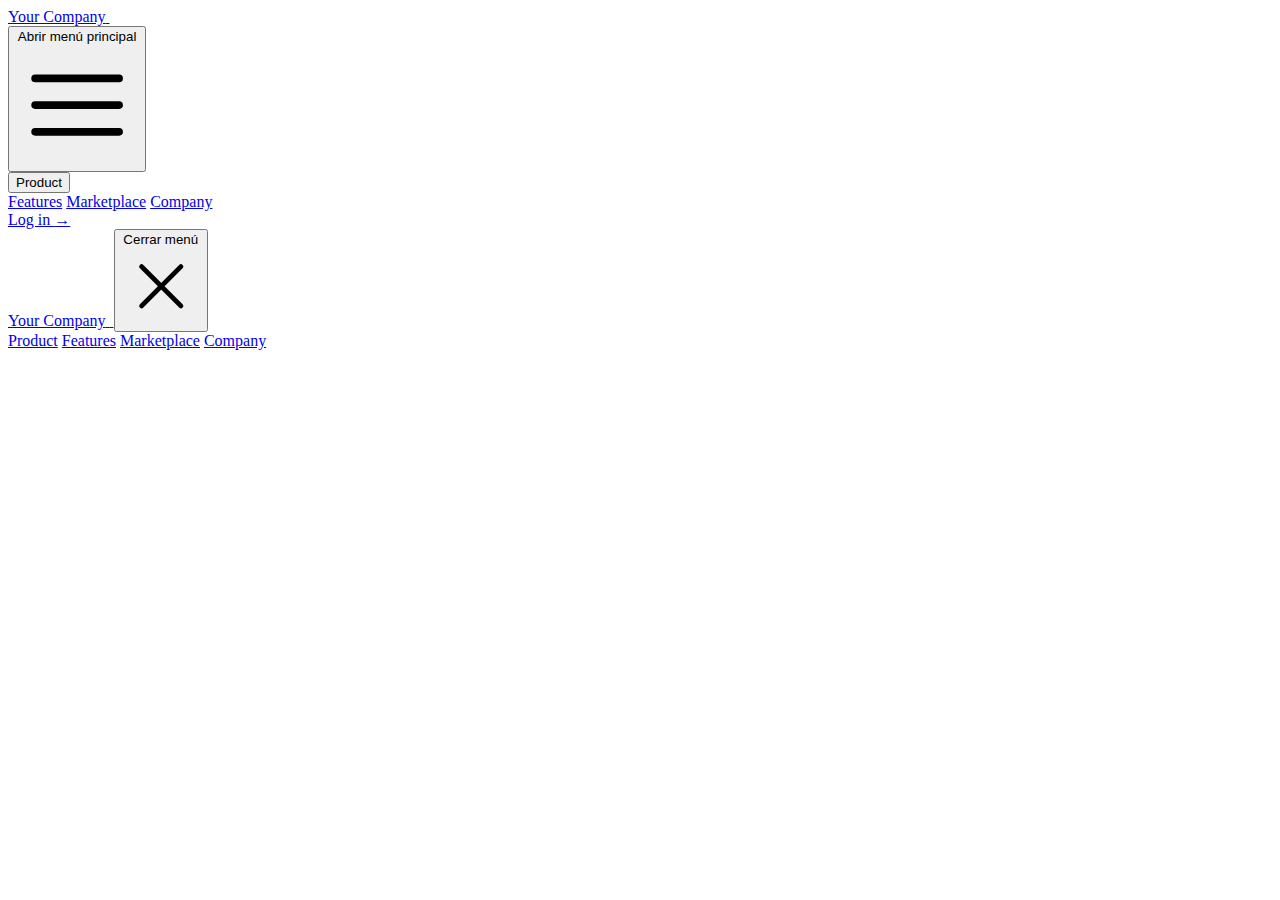
==== index.html @ a71a7aae "Create index.html" ====
<!DOCTYPE html>
<html lang="es">
<head>
    <meta charset="UTF-8">
    <meta name="viewport" content="width=device-width, initial-scale=1.0">
    <title>Store | Jrafa</title>
    <link rel="icon" type="image/png" sizes="16x16" href="/assents/img/favicon-16x16.png">
    <link rel="stylesheet" href="https://cdnjs.cloudflare.com/ajax/libs/flowbite/2.3.0/flowbite.min.css">
    <script src="assents/js/main.js"></script>
    <script src="assents/js/Component.js"></script>
    <link rel="stylesheet" href="/assents/css/style.css">
    <link rel="stylesheet" href="https://rsms.me/inter/inter.css">
    <script src="https://cdnjs.cloudflare.com/ajax/libs/flowbite/2.3.0/flowbite.min.js"></script>
    <script src="https://kit.fontawesome.com/333172d0f1.js" crossorigin="anonymous"></script>
    <link href="https://cdn.jsdelivr.net/npm/tailwindcss@2.2.19/dist/tailwind.min.css" rel="stylesheet">
</head>
<body class="bg-gray-100">
    <header class="bg-white">
        <nav class="mx-auto flex max-w-7xl items-center justify-between p-6 lg:px-8" aria-label="Global">
            <div class="flex lg:flex-1">
                <a href="#" class="-m-1.5 p-1.5">
                    <span class="sr-only">Your Company</span>
                    <img class="h-8 w-auto" src="https://tailwindui.com/img/logos/mark.svg?color=indigo&shade=600" alt="">
                </a>
            </div>
            <!-- Botón para abrir menú en móvil -->
            <div class="flex lg:hidden">
                <button id="mobile-menu-button" type="button" class="-m-2.5 inline-flex items-center justify-center rounded-md p-2.5 text-gray-700">
                    <span class="sr-only">Abrir menú principal</span>
                    <svg class="h-6 w-6" fill="none" viewBox="0 0 24 24" stroke-width="1.5" stroke="currentColor" aria-hidden="true">
                        <path stroke-linecap="round" stroke-linejoin="round" d="M3.75 6.75h16.5M3.75 12h16.5m-16.5 5.25h16.5" />
                    </svg>
                </button>
            </div>
            <!-- Menú de navegación principal en escritorio -->
            <div class="hidden lg:flex lg:gap-x-12">
                <div class="relative">
                    <button type="button" class="flex items-center gap-x-1 text-sm font-semibold leading-6 text-gray-900" aria-expanded="false">
                        Product
                    </button>
                </div>
                <a href="#" class="text-sm font-semibold leading-6 text-gray-900">Features</a>
                <a href="#" class="text-sm font-semibold leading-6 text-gray-900">Marketplace</a>
                <a href="#" class="text-sm font-semibold leading-6 text-gray-900">Company</a>
            </div>
            <div class="hidden lg:flex lg:flex-1 lg:justify-end">
                <a href="#" class="text-sm font-semibold leading-6 text-gray-900">Log in <span aria-hidden="true">&rarr;</span></a>
            </div>
        </nav>
        <!-- Menú móvil, se muestra/oculta basado en el estado del botón -->
        <div id="mobile-menu" class="hidden lg:hidden fixed inset-y-0 right-0 z-10 w-full overflow-y-auto bg-white px-6 py-6 sm:max-w-sm sm:ring-1 sm:ring-gray-900/10">
            <div class="flex items-center justify-between">
                <a href="#" class="-m-1.5 p-1.5">
                    <span class="sr-only">Your Company</span>
                    <img class="h-8 w-auto" src="https://tailwindui.com/img/logos/mark.svg?color=indigo&shade=600" alt="">
                </a>
                <button id="close-mobile-menu" type="button" class="-m-2.5 rounded-md p-2.5 text-gray-700">
                    <span class="sr-only">Cerrar menú</span>
                    <svg class="h-6 w-6" fill="none" viewBox="0 0 24 24" stroke-width="1.5" stroke="currentColor" aria-hidden="true">
                        <path stroke-linecap="round" stroke-linejoin="round" d="M6 18L18 6M6 6l12 12" />
                    </svg>
                </button>
            </div>
            <div class="mt-6">
                <a href="#" class="block text-lg font-semibold leading-6 text-gray-900 mb-4">Product</a>
                <a href="#" class="block text-lg font-semibold leading-6 text-gray-900 mb-4">Features</a>
                <a href="#" class="block text-lg font-semibold leading-6 text-gray-900 mb-4">Marketplace</a>
                <a href="#" class="block text-lg font-semibold leading-6 text-gray-900">Company</a>
            </div>
        </div>
    </header>

    <script>
        // Abrir menú móvil
        document.getElementById('mobile-menu-button').addEventListener('click', function () {
            document.getElementById('mobile-menu').classList.remove('hidden');
        });

        // Cerrar menú móvil
        document.getElementById('close-mobile-menu').addEventListener('click', function () {
            document.getElementById('mobile-menu').classList.add('hidden');
        });
    </script>
</body>
</html>
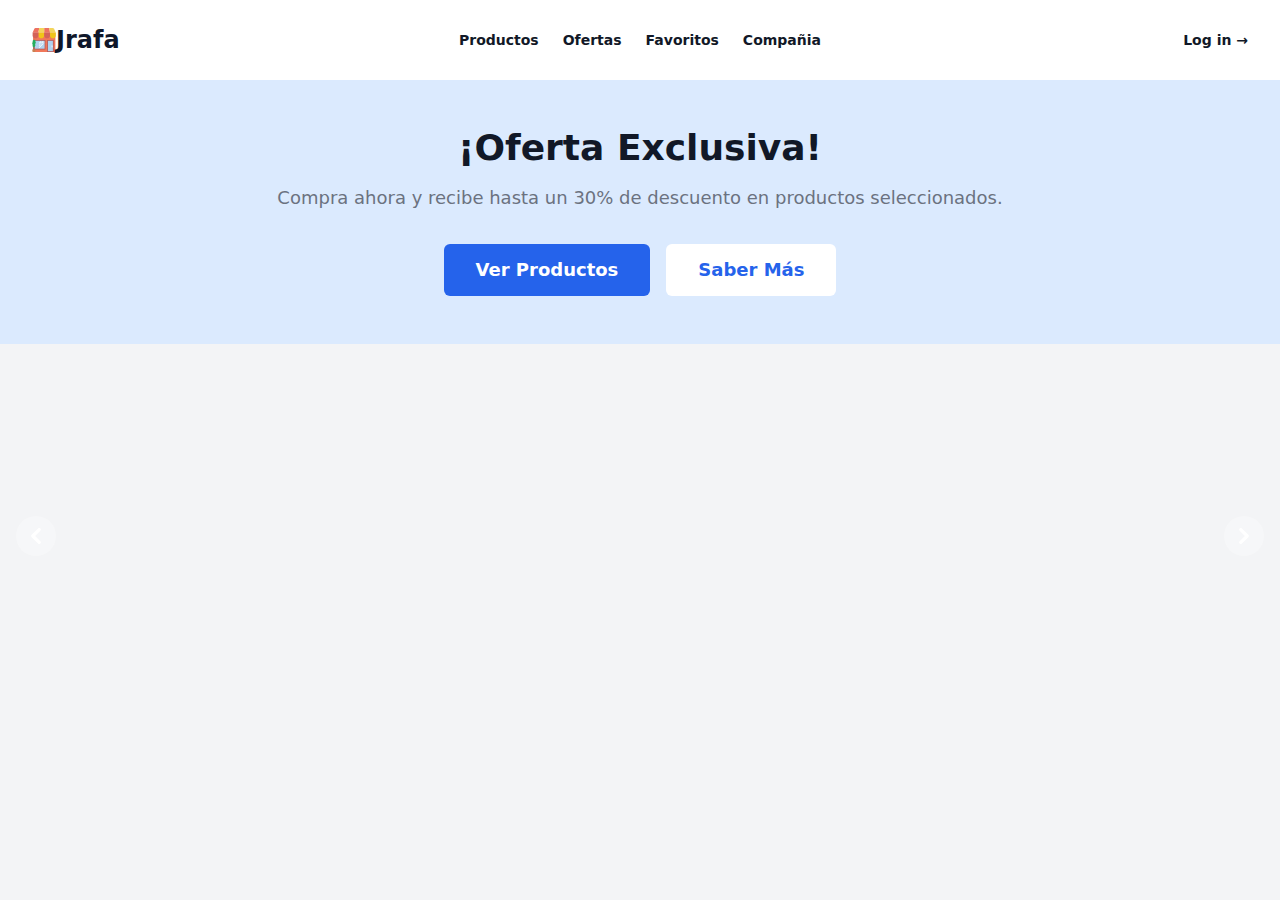
==== commit 72872489: "updated" ====
--- a/index.html
+++ b/index.html
@@ -15,61 +15,123 @@
     <link href="https://cdn.jsdelivr.net/npm/tailwindcss@2.2.19/dist/tailwind.min.css" rel="stylesheet">
 </head>
 <body class="bg-gray-100">
-    <header class="bg-white">
+    <!-- Header -->
+    <header class="bg-white shadow">
         <nav class="mx-auto flex max-w-7xl items-center justify-between p-6 lg:px-8" aria-label="Global">
-            <div class="flex lg:flex-1">
-                <a href="#" class="-m-1.5 p-1.5">
-                    <span class="sr-only">Your Company</span>
-                    <img class="h-8 w-auto" src="https://tailwindui.com/img/logos/mark.svg?color=indigo&shade=600" alt="">
+            <div class="flex items-center space-x-2 lg:flex-1">
+                <a class="flex items-center text-slate-900" href="/">
+                    <img class="h-6 w-auto" src="/assents/img/store-svgrepo-com.svg" alt="Logo">
+                    <h1 class="flex items-center text-2xl font-extrabold dark:text-white">Jrafa</h1>
                 </a>
             </div>
+
             <!-- Botón para abrir menú en móvil -->
             <div class="flex lg:hidden">
-                <button id="mobile-menu-button" type="button" class="-m-2.5 inline-flex items-center justify-center rounded-md p-2.5 text-gray-700">
-                    <span class="sr-only">Abrir menú principal</span>
-                    <svg class="h-6 w-6" fill="none" viewBox="0 0 24 24" stroke-width="1.5" stroke="currentColor" aria-hidden="true">
-                        <path stroke-linecap="round" stroke-linejoin="round" d="M3.75 6.75h16.5M3.75 12h16.5m-16.5 5.25h16.5" />
+                <button id="mobile-menu-button" type="button" class="inline-flex items-center justify-center rounded-md p-2.5 text-gray-700">
+                    <span class="sr-only">Abrir menú</span>
+                    <svg class="h-6 w-6" fill="none" viewBox="0 0 24 24" stroke="currentColor" stroke-width="2">
+                        <path stroke-linecap="round" stroke-linejoin="round" d="M4 6h16M4 12h16M4 18h16" />
                     </svg>
                 </button>
             </div>
-            <!-- Menú de navegación principal en escritorio -->
-            <div class="hidden lg:flex lg:gap-x-12">
-                <div class="relative">
-                    <button type="button" class="flex items-center gap-x-1 text-sm font-semibold leading-6 text-gray-900" aria-expanded="false">
-                        Product
-                    </button>
-                </div>
-                <a href="#" class="text-sm font-semibold leading-6 text-gray-900">Features</a>
-                <a href="#" class="text-sm font-semibold leading-6 text-gray-900">Marketplace</a>
-                <a href="#" class="text-sm font-semibold leading-6 text-gray-900">Company</a>
+
+            <!-- Desktop Navigation -->
+            <div class="hidden lg:flex lg:gap-x-6">
+                <a href="Productos.html" class="text-sm font-semibold leading-6 text-gray-900">Productos</a>
+                <a href="#" class="text-sm font-semibold leading-6 text-gray-900">Ofertas</a>
+                <a href="#" class="text-sm font-semibold leading-6 text-gray-900">Favoritos</a>
+                <a href="#" class="text-sm font-semibold leading-6 text-gray-900">Compañia</a>
             </div>
             <div class="hidden lg:flex lg:flex-1 lg:justify-end">
                 <a href="#" class="text-sm font-semibold leading-6 text-gray-900">Log in <span aria-hidden="true">&rarr;</span></a>
             </div>
         </nav>
-        <!-- Menú móvil, se muestra/oculta basado en el estado del botón -->
+
+        <!-- Mobile Menu -->
         <div id="mobile-menu" class="hidden lg:hidden fixed inset-y-0 right-0 z-10 w-full overflow-y-auto bg-white px-6 py-6 sm:max-w-sm sm:ring-1 sm:ring-gray-900/10">
             <div class="flex items-center justify-between">
                 <a href="#" class="-m-1.5 p-1.5">
-                    <span class="sr-only">Your Company</span>
-                    <img class="h-8 w-auto" src="https://tailwindui.com/img/logos/mark.svg?color=indigo&shade=600" alt="">
+                    <span class="sr-only">Jrafa</span>
+                    <img class="h-8 w-auto" src="/assents/img/store-svgrepo-com.svg" alt="Logo">
                 </a>
                 <button id="close-mobile-menu" type="button" class="-m-2.5 rounded-md p-2.5 text-gray-700">
                     <span class="sr-only">Cerrar menú</span>
-                    <svg class="h-6 w-6" fill="none" viewBox="0 0 24 24" stroke-width="1.5" stroke="currentColor" aria-hidden="true">
+                    <svg class="h-6 w-6" fill="none" viewBox="0 0 24 24" stroke="currentColor" stroke-width="2">
                         <path stroke-linecap="round" stroke-linejoin="round" d="M6 18L18 6M6 6l12 12" />
                     </svg>
                 </button>
             </div>
             <div class="mt-6">
-                <a href="#" class="block text-lg font-semibold leading-6 text-gray-900 mb-4">Product</a>
-                <a href="#" class="block text-lg font-semibold leading-6 text-gray-900 mb-4">Features</a>
-                <a href="#" class="block text-lg font-semibold leading-6 text-gray-900 mb-4">Marketplace</a>
-                <a href="#" class="block text-lg font-semibold leading-6 text-gray-900">Company</a>
+                <a href="#" class="block text-lg font-semibold leading-6 text-gray-900 mb-4">Productos</a>
+                <a href="#" class="block text-lg font-semibold leading-6 text-gray-900 mb-4">Ofertas</a>
+                <a href="#" class="block text-lg font-semibold leading-6 text-gray-900 mb-4">Favoritos</a>
+                <a href="#" class="block text-lg font-semibold leading-6 text-gray-900">Compañia</a>
             </div>
         </div>
     </header>
 
+    <!-- Banner Section -->
+    <section class="bg-blue-100 py-12">
+        <div class="max-w-7xl mx-auto px-4 sm:px-6 lg:px-8">
+            <div class="text-center">
+                <h2 class="text-3xl font-extrabold text-gray-900 sm:text-4xl">¡Oferta Exclusiva!</h2>
+                <p class="mt-4 text-lg text-gray-500">Compra ahora y recibe hasta un 30% de descuento en productos seleccionados.</p>
+                <div class="mt-8 flex justify-center">
+                    <a href="#" class="px-8 py-3 bg-blue-600 text-white text-lg font-semibold rounded-md hover:bg-blue-700">Ver Productos</a>
+                    <a href="#" class="ml-4 px-8 py-3 bg-white text-blue-600 text-lg font-semibold rounded-md hover:bg-gray-100">Saber Más</a>
+                </div>
+            </div>
+        </div>
+    </section>
+
+   <div class="carrosuel">
+    
+
+<div id="controls-carousel" class="relative w-full" data-carousel="static">
+    <!-- Carousel wrapper -->
+    <div class="relative h-5 overflow-hidden rounded-lg md:h-96">
+         <!-- Item 1 -->
+        <div class="hidden duration-700 ease-in-out" data-carousel-item>
+            <img src="https://www.zonamovilidad.es/fotos/2/32679_prueba-poco-f6-pro-1.jpg" class="absolute block w-full -translate-x-1/2 -translate-y-1/2 top-1/2 left-1/2" alt="...">
+        </div>
+        <!-- Item 2 -->
+        <div class="hidden duration-700 ease-in-out" data-carousel-item="active">
+            <img src="https://files.lafm.com.co/assets/public/styles/16x9/public/2024-05/xiaomi_poco_f6_pro.jpg?VersionId=LPxSB29MLSxAnpR4XPfRNuq7hOVr6oRE&itok=-iyx4Tfg" class="absolute block w-full -translate-x-1/2 -translate-y-1/2 top-1/2 left-1/2" alt="...">
+        </div>
+        <!-- Item 3 -->
+        <div class="hidden duration-700 ease-in-out" data-carousel-item>
+            <img src="https://phantom-elmundo.unidadeditorial.es/ce1b13398c20f95888976b51b828e753/resize/1200/f/webp/assets/multimedia/imagenes/2023/06/16/16869010428768.jpg" class="absolute block w-full -translate-x-1/2 -translate-y-1/2 top-1/2 left-1/2" alt="...">
+        </div>
+        <!-- Item 4 -->
+        <div class="hidden duration-700 ease-in-out" data-carousel-item>
+            <img src="/docs/images/carousel/carousel-4.svg" class="absolute block w-full -translate-x-1/2 -translate-y-1/2 top-1/2 left-1/2" alt="...">
+        </div>
+        <!-- Item 5 -->
+        <div class="hidden duration-700 ease-in-out" data-carousel-item>
+            <img src="/docs/images/carousel/carousel-5.svg" class="absolute block w-full -translate-x-1/2 -translate-y-1/2 top-1/2 left-1/2" alt="...">
+        </div>
+    </div>
+    <!-- Slider controls -->
+    <button type="button" class="absolute top-0 start-0 z-30 flex items-center justify-center h-full px-4 cursor-pointer group focus:outline-none" data-carousel-prev>
+        <span class="inline-flex items-center justify-center w-10 h-10 rounded-full bg-white/30 dark:bg-gray-800/30 group-hover:bg-white/50 dark:group-hover:bg-gray-800/60 group-focus:ring-4 group-focus:ring-white dark:group-focus:ring-gray-800/70 group-focus:outline-none">
+            <svg class="w-4 h-4 text-white dark:text-gray-800 rtl:rotate-180" aria-hidden="true" xmlns="http://www.w3.org/2000/svg" fill="none" viewBox="0 0 6 10">
+                <path stroke="currentColor" stroke-linecap="round" stroke-linejoin="round" stroke-width="2" d="M5 1 1 5l4 4"/>
+            </svg>
+            <span class="sr-only">Previous</span>
+        </span>
+    </button>
+    <button type="button" class="absolute top-0 end-0 z-30 flex items-center justify-center h-full px-4 cursor-pointer group focus:outline-none" data-carousel-next>
+        <span class="inline-flex items-center justify-center w-10 h-10 rounded-full bg-white/30 dark:bg-gray-800/30 group-hover:bg-white/50 dark:group-hover:bg-gray-800/60 group-focus:ring-4 group-focus:ring-white dark:group-focus:ring-gray-800/70 group-focus:outline-none">
+            <svg class="w-4 h-4 text-white dark:text-gray-800 rtl:rotate-180" aria-hidden="true" xmlns="http://www.w3.org/2000/svg" fill="none" viewBox="0 0 6 10">
+                <path stroke="currentColor" stroke-linecap="round" stroke-linejoin="round" stroke-width="2" d="m1 9 4-4-4-4"/>
+            </svg>
+            <span class="sr-only">Next</span>
+        </span>
+    </button>
+</div>
+
+   </div>
+    <!-- Script para menú móvil -->
     <script>
         // Abrir menú móvil
         document.getElementById('mobile-menu-button').addEventListener('click', function () {
--- a/assents/css/style.css
+++ b/assents/css/style.css
@@ -0,0 +1,6 @@
+
+/* Estilos para el modo oscuro */
+.svg .st3 {
+    fill: #FFFFFF !important; /* Color blanco para modo oscuro */
+}
+  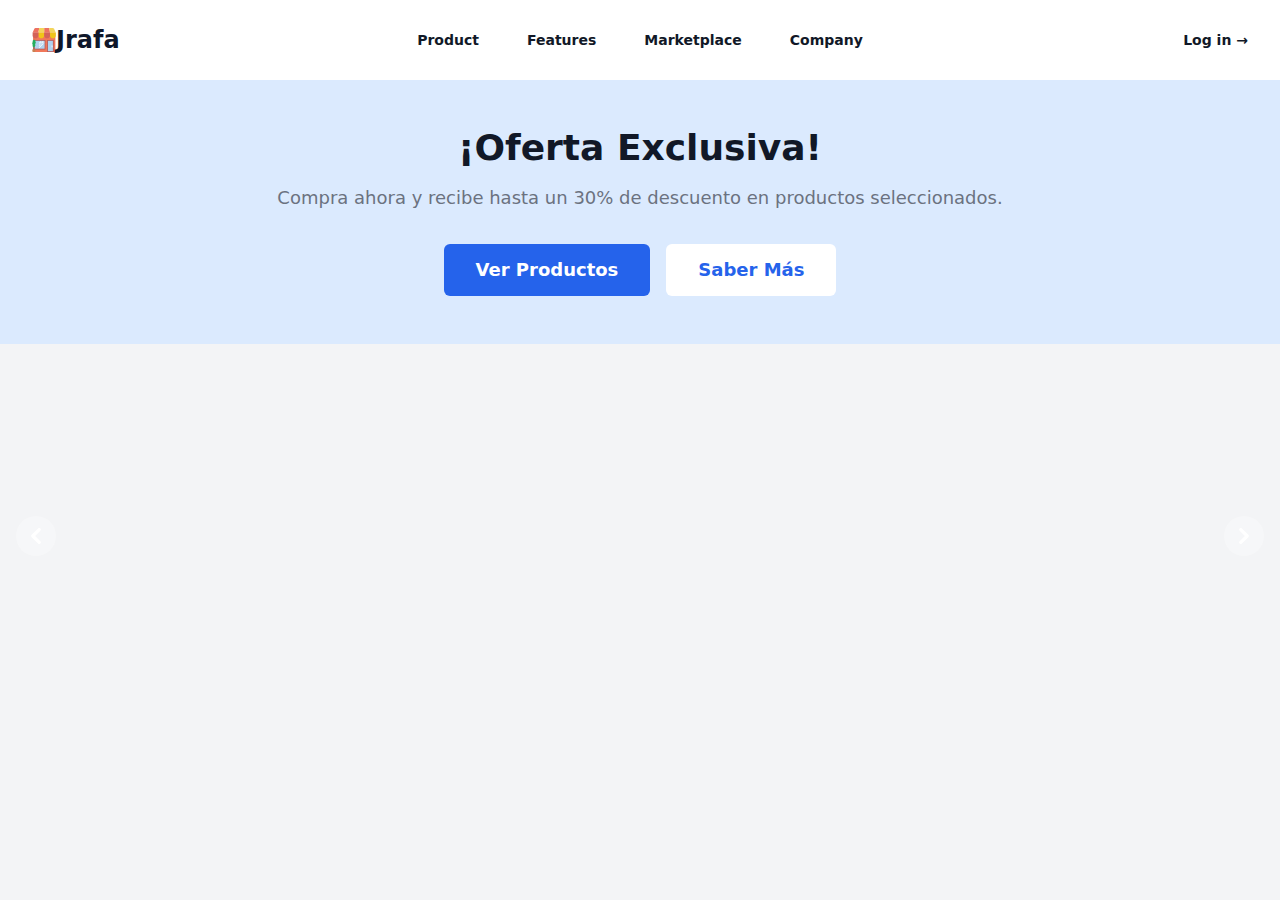
==== commit 9f3478ea: "Merge branch 'main' of https://github.com/AJ-Banquez/StoreClic" ====
--- a/index.html
+++ b/index.html
@@ -34,13 +34,16 @@
                     </svg>
                 </button>
             </div>
-
-            <!-- Desktop Navigation -->
-            <div class="hidden lg:flex lg:gap-x-6">
-                <a href="Productos.html" class="text-sm font-semibold leading-6 text-gray-900">Productos</a>
-                <a href="#" class="text-sm font-semibold leading-6 text-gray-900">Ofertas</a>
-                <a href="#" class="text-sm font-semibold leading-6 text-gray-900">Favoritos</a>
-                <a href="#" class="text-sm font-semibold leading-6 text-gray-900">Compañia</a>
+            <!-- Menú de navegación principal en escritorio -->
+            <div class="hidden lg:flex lg:gap-x-12">
+                <div class="relative">
+                    <button type="button" class="flex items-center gap-x-1 text-sm font-semibold leading-6 text-gray-900" aria-expanded="false">
+                        Product
+                    </button>
+                </div>
+                <a href="#" class="text-sm font-semibold leading-6 text-gray-900">Features</a>
+                <a href="#" class="text-sm font-semibold leading-6 text-gray-900">Marketplace</a>
+                <a href="#" class="text-sm font-semibold leading-6 text-gray-900">Company</a>
             </div>
             <div class="hidden lg:flex lg:flex-1 lg:justify-end">
                 <a href="#" class="text-sm font-semibold leading-6 text-gray-900">Log in <span aria-hidden="true">&rarr;</span></a>
